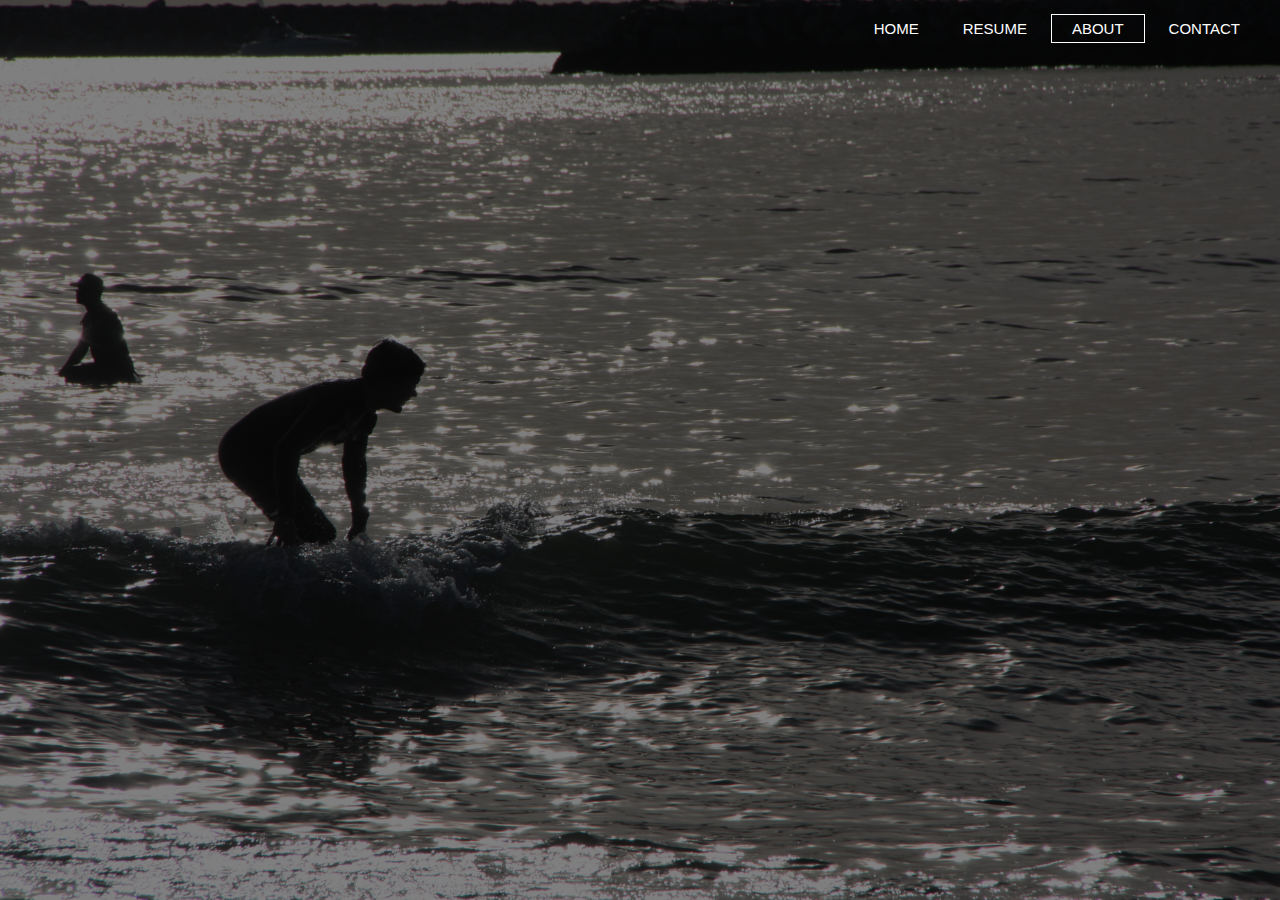
==== about.html @ 259ea0eb "Gave home a url" ====
<!doctype html>
<html>
<head>
<title>Brian Patrick Coffey</title>
<link href ="style.css" rel="stylesheet" type="text/css">
<link rel="icon" type="image/png" sizes="32x32" href="coffeecup.png">
<body>
    <header>
        <div class="row">
        <ul class="main-nav">
            <li><a href="home"> HOME </a></li>
            <li><a href="resume"> RESUME </a></li>
            <li class="active"><a href="about"> ABOUT </a></li>
            <li><a href="contact"> CONTACT </a></li>
        </ul>
        </div>
    </header>
</body>
---- style.css ----
*
{
    margin: 0;
    padding: 0;
}

header
{
    background-image:linear-gradient(rgba(0,0,0,0.5),rgba(0,0,0,0.5)), url(surfing.JPG);
    height: 100vh;
    background-size: cover;
    background-position: center;
}

.main-nav
{
    float: right;
    list-style: none;
    margin-top: 20px;
    margin-right: 20px;
    margin-left: 20px;
}

.main-nav li
{
    display: inline-block;
}

.main-nav li a
{
    color: white;
    text-decoration: none;
    padding: 5px 20px;
    font-family: "Roboto", sans-serif;
    font-size: 15px;
    transition: 0.5s ease;
}

.main-nav li.active a
{
    border: 1px solid white;
}

.main-nav li a:hover
{
    border: 1px solid white;
}
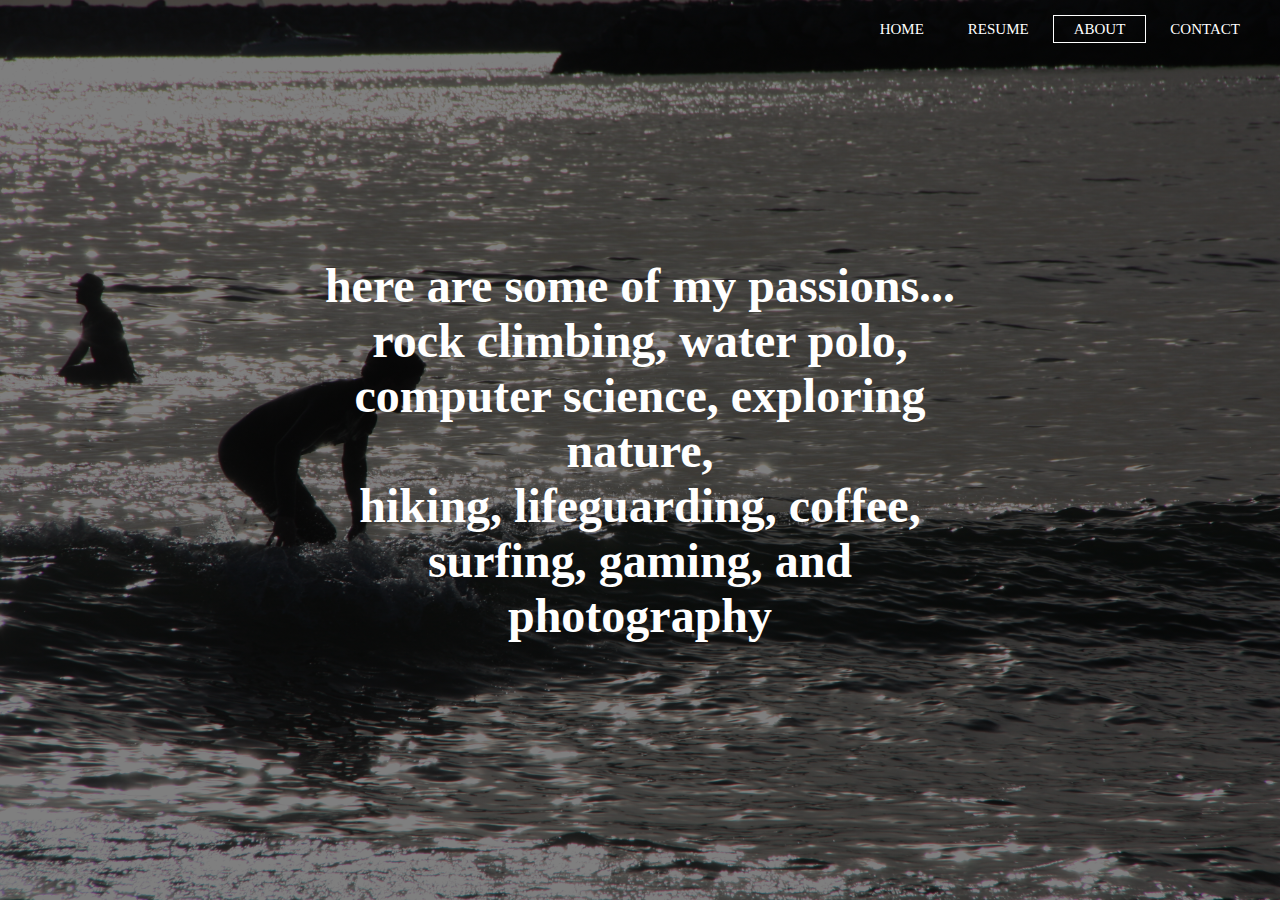
==== commit a5b81f97: "Added about me page" ====
--- a/about.html
+++ b/about.html
@@ -3,17 +3,25 @@
 <head>
 <title>Brian Patrick Coffey</title>
 <link href ="style.css" rel="stylesheet" type="text/css">
-<link rel="icon" type="image/png" sizes="32x32" href="coffeecup.png">
+<link rel="icon" type="image/png" sizes="32x32" href="favicon.png">
 <body>
     <header>
         <div class="row">
         <ul class="main-nav">
-            <li><a href="home"> HOME </a></li>
+            <li><a href="/"> HOME </a></li>
             <li><a href="resume"> RESUME </a></li>
             <li class="active"><a href="about"> ABOUT </a></li>
             <li><a href="contact"> CONTACT </a></li>
         </ul>
         </div>
+          <h2>
+            <p>
+            here are some of my passions... <br>
+            rock climbing, water polo, <br>
+            computer science, exploring nature, <br>
+            hiking, lifeguarding, coffee, <br>
+            surfing, gaming, and photography
+          </p>
+        </h2>
     </header>
 </body>
-
--- a/style.css
+++ b/style.css
@@ -2,14 +2,6 @@
 {
     margin: 0;
     padding: 0;
-}
-
-header
-{
-    background-image:linear-gradient(rgba(0,0,0,0.5),rgba(0,0,0,0.5)), url(surfing.JPG);
-    height: 100vh;
-    background-size: cover;
-    background-position: center;
 }
 
 .main-nav
@@ -17,6 +9,7 @@
     float: right;
     list-style: none;
     margin-top: 20px;
+    margin-bottom: 20px;
     margin-right: 20px;
     margin-left: 20px;
 }
@@ -31,7 +24,7 @@
     color: white;
     text-decoration: none;
     padding: 5px 20px;
-    font-family: "Roboto", sans-serif;
+    font-family: Papyrus, fantasy;
     font-size: 15px;
     transition: 0.5s ease;
 }
@@ -46,3 +39,33 @@
     border: 1px solid white;
 }
 
+header
+{
+    background-image:linear-gradient(rgba(0,0,0,0.5),rgba(0,0,0,0.5)), url(surfing.JPG);
+    height: 100vh;
+    background-size: cover;
+    background-position: center;
+}
+
+h1
+{
+    position: absolute;
+    left: 50%;
+    top: 50%;
+    transform: translateX(-50%) translateY(-50%);
+    text-align: center;
+    font-family: Papyrus, fantasy;
+    color: white;
+    font-size: 7em;
+}
+h2
+{
+    position: absolute;
+    left: 50%;
+    top: 50%;
+    transform: translateX(-50%) translateY(-50%);
+    text-align: center;
+    font-family: Papyrus, fantasy;
+    color: white;
+    font-size: 3em;
+}
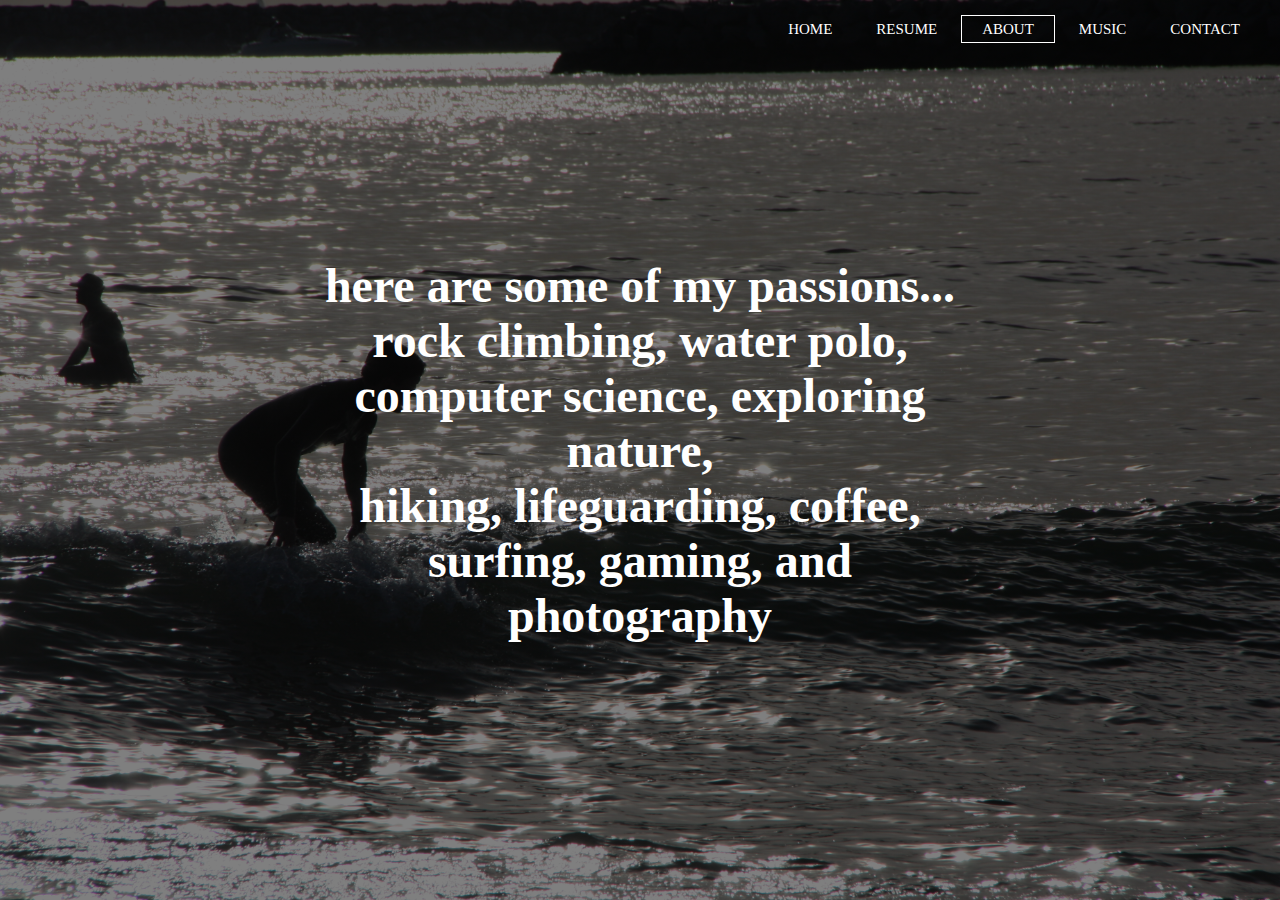
==== commit 458cb268: "Testing playlist page" ====
--- a/about.html
+++ b/about.html
@@ -11,6 +11,7 @@
             <li><a href="/"> HOME </a></li>
             <li><a href="resume"> RESUME </a></li>
             <li class="active"><a href="about"> ABOUT </a></li>
+            <li><a href="music"> MUSIC </a></li>
             <li><a href="contact"> CONTACT </a></li>
         </ul>
         </div>
--- a/style.css
+++ b/style.css
@@ -46,6 +46,24 @@
     background-size: cover;
     background-position: center;
 }
+label
+{
+    position: absolute;
+    left: 50%;
+    top: 50%;
+    transform: translateX(-50%) translateY(-50%);
+    text-align: center;
+    font-family: Papyrus, fantasy;
+    color: white;
+    font-size: 7em;
+}
+resumepdf
+{
+    background-image: url(res.pdf);
+    height: 100vh;
+    background-size: cover;
+    background-position: center;
+}
 
 h1
 {
@@ -69,3 +87,46 @@
     color: white;
     font-size: 3em;
 }
+
+.contact-input {
+  position: relative;
+  top: 175px;
+  left: 50%;
+  transform: translateX(-50%);
+  margin-top: 10px;
+  margin-bottom: 10px;
+  padding: 5px;
+  text-align: center;
+  font-family: Papyrus, fantasy;
+  font-size: 15px;
+  border-style: solid;
+  border-color: #FFFFFF;
+  border-width: 5px;
+  border-radius: 15px;
+  color: black;
+}
+
+.contact-input:hover {
+  background-color: linear-gradient(rgba(0,0,0,0.5),rgba(0,0,0,0.5));
+}
+
+.textarea {
+  padding: 10px;
+  resize: none;
+  text-align: left;
+  color: black;
+}
+
+#contact-submit {
+  position: relative;
+  left: 50%;
+  transform: translateX(-50%);
+  margin-top: 175px;
+  margin-bottom: 20px;
+  padding: 10px 20px 10px 20px;
+  border-color: #FFFFFF;
+  border-width: 5px;
+  border-radius: 15px;
+  color: black;
+  font-family: Papyrus, fantasy;
+}
